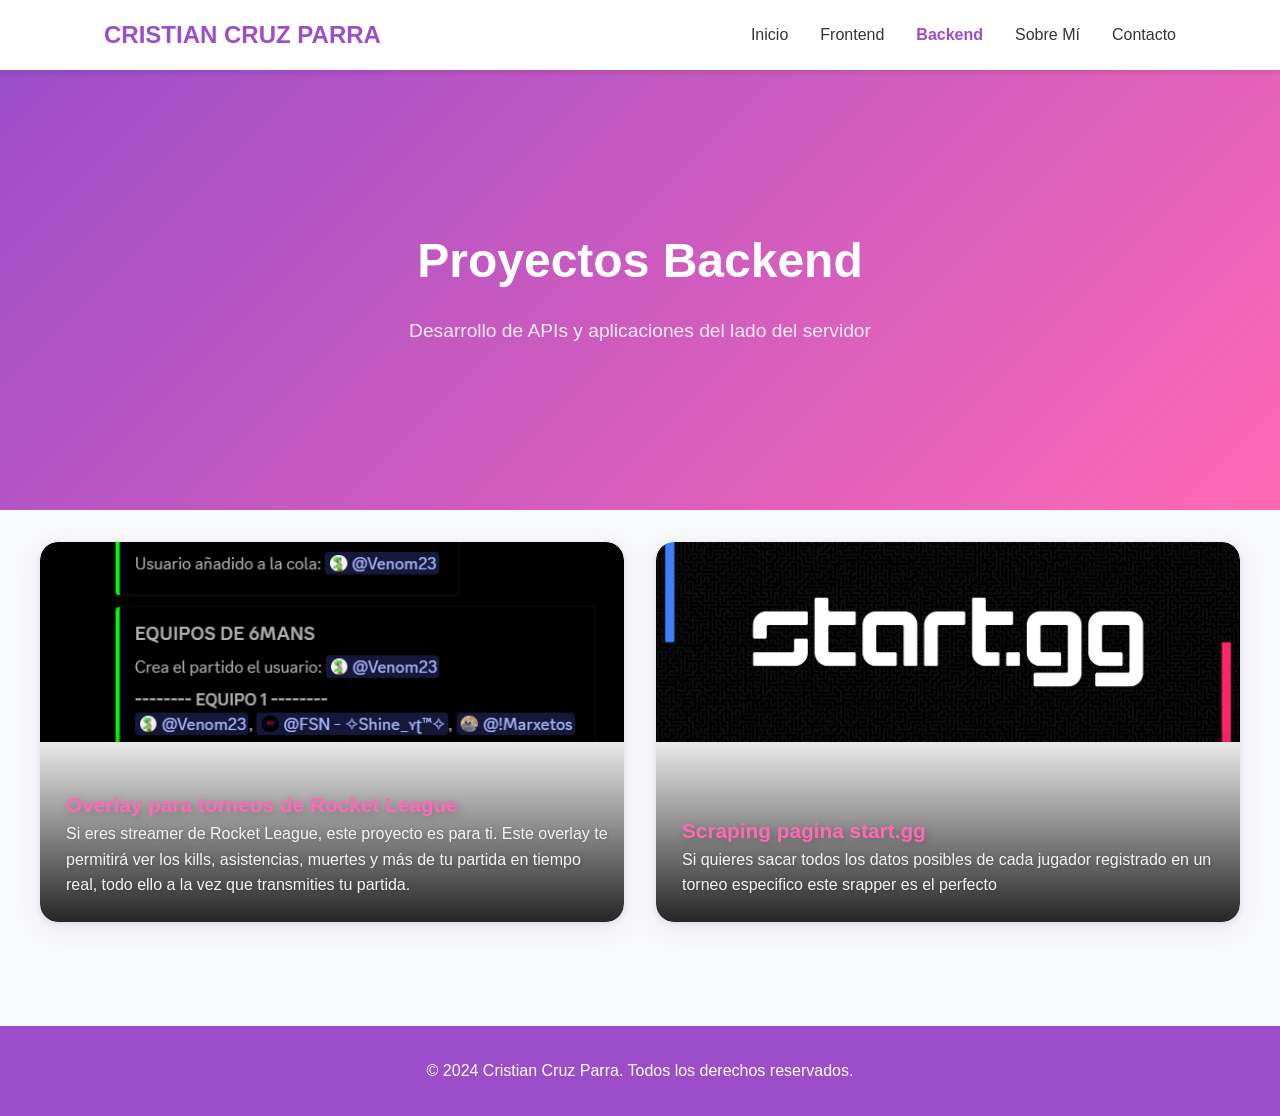
==== backend.html @ 04b042a1 "Potofolio" ====
<!DOCTYPE html>
<html lang="es">
<head>
    <meta charset="UTF-8">
    <meta name="viewport" content="width=device-width, initial-scale=1.0">
    <title>Proyectos Backend - Cristian Cruz Parra</title>
    <link rel="stylesheet" href="styles.css">
    <link rel="stylesheet" href="https://cdnjs.cloudflare.com/ajax/libs/font-awesome/6.0.0/css/all.min.css">
</head>
<body>
    <header>
        <nav>
            <div class="logo">CRISTIAN CRUZ PARRA</div>
            <ul class="nav-links">
                <li><a href="index.html">Inicio</a></li>
                <li><a href="frontend.html">Frontend</a></li>
                <li><a href="backend.html" class="active">Backend</a></li>
                <li><a href="index.html#sobre-mi">Sobre Mí</a></li>
                <li><a href="index.html#contacto">Contacto</a></li>
            </ul>
        </nav>
    </header>

    <section class="projects-hero">
        <h1>Proyectos Backend</h1>
        <p>Desarrollo de APIs y aplicaciones del lado del servidor</p>
    </section>

     <section class="projects">
        <div class="project-grid">
            <a href="proyecto-6mans.html" class="project-card">
                <img src="img/6mans.png" alt="">
                <video class="video-background" autoplay loop muted playsinline>
                    <!-- <source src="videos/overlay.mp4" type="video/mp4"> -->
                     <img src="img/6mans.png" alt="">
                </video>
                <div class="content-overlay">
                    <h3>Overlay para torneos de Rocket League</h3>
                    <p>Si eres streamer de Rocket League, este proyecto es para ti. Este overlay te permitirá ver los kills, asistencias, muertes y más de tu partida en tiempo real, todo ello a la vez que transmities tu partida.</p>
                </div>
            </a>
            <a href="proyecto-start-gg.html" class="project-card">
                <img src="img/1200px-Startgg_logo.webp" alt="">
                <video class="video-background" autoplay loop muted playsinline>
                    <source src="videos/portfolio-preview.mp4" type="video/mp4">
                </video>
                <div class="content-overlay">
                    <h3>Scraping pagina start.gg</h3>
                    <p>Si quieres sacar todos los datos posibles de cada jugador registrado en un torneo especifico este srapper es el perfecto</p>
                </div>
            </a>
        </div>
    </section>

    <footer>
        <p>&copy; 2024 Cristian Cruz Parra. Todos los derechos reservados.</p>
    </footer>

    <script src="script.js"></script>
</body>
</html>
---- styles.css ----
:root {
    --primary-color: #9b4dca;
    --secondary-color: #ff69b4;
    --background-color: #f8f9fa;
    --text-color: #333;
    --white: #ffffff;
}

* {
    margin: 0;
    padding: 0;
    box-sizing: border-box;
}

html {
    scroll-behavior: smooth;
}

body {
    font-family: 'Segoe UI', Tahoma, Geneva, Verdana, sans-serif;
    line-height: 1.6;
    color: var(--text-color);
    background-color: var(--background-color);
}

/* Header y Navegación */
header {
    background-color: var(--white);
    box-shadow: 0 2px 5px rgba(0,0,0,0.1);
    position: fixed;
    width: 100%;
    top: 0;
    z-index: 1000;
}

nav {
    display: flex;
    justify-content: space-between;
    align-items: center;
    padding: 1rem 5%;
    max-width: 1200px;
    margin: 0 auto;
}

.logo {
    font-size: 1.5rem;
    font-weight: bold;
    color: var(--primary-color);
}

.nav-links {
    display: flex;
    list-style: none;
    gap: 2rem;
}

.nav-links a {
    text-decoration: none;
    color: var(--text-color);
    font-weight: 500;
    transition: color 0.3s ease;
}

.nav-links a:hover {
    color: var(--primary-color);
}

/* Sección Hero */
.hero {
    height: 100vh;
    display: flex;
    align-items: center;
    justify-content: center;
    text-align: center;
    background: linear-gradient(135deg, var(--primary-color), var(--secondary-color));
    color: var(--white);
    padding: 0 1rem;
}

.hero-content {
    display: flex;
    flex-direction: column;
    align-items: center;
    gap: 1rem;
}

.profile-avatar {
    width: 200px;
    height: 200px;
    border-radius: 50%;
    border: 4px solid var(--white);
    box-shadow: 0 0 20px rgba(0,0,0,0.2);
    margin-bottom: 1rem;
    object-fit: cover;
}

.hero-content h1 {
    font-size: 3rem;
    margin-bottom: 1rem;
}

.hero-content h2 {
    font-size: 1.5rem;
    margin-bottom: 1rem;
    opacity: 0.9;
}

.cta-button {
    display: inline-block;
    padding: 1rem 2rem;
    background-color: var(--white);
    color: var(--primary-color);
    text-decoration: none;
    border-radius: 5px;
    font-weight: bold;
    transition: transform 0.3s ease;
}

.cta-button:hover {
    transform: translateY(-3px);
}

/* Secciones Generales */
section {
    padding: 5rem 1rem;
}

section h2 {
    text-align: center;
    font-size: 2.5rem;
    margin-bottom: 3rem;
    color: #2d1414
}

/* Sobre Mí */
.about {
    background-color: var(--white);
}

.about-content {
    max-width: 800px;
    margin: 0 auto;
    text-align: center;
}

/* Proyectos */
.project-grid {
    display: grid;
    grid-template-columns: repeat(auto-fit, minmax(300px, 1fr));
    gap: 2rem;
    max-width: 1200px;
    margin: 0 auto;
}

/* Tarjetas frontend visualmente mejoradas */
.project-card {
    position: relative;
    display: flex;
    flex-direction: column;
    justify-content: flex-end;
    min-height: 380px;
    background: var(--white);
    border-radius: 18px;
    overflow: hidden;
    box-shadow: 0 6px 24px rgba(155,77,202,0.10), 0 1.5px 6px rgba(0,0,0,0.08);
    transition: transform 0.3s cubic-bezier(.4,2,.6,1), box-shadow 0.3s;
    margin-bottom: 1.5rem;
    text-decoration: none;
}

.project-card img {
    width: 100%;
    height: 200px;
    object-fit: cover;
    display: block;
    border-top-left-radius: 18px;
    border-top-right-radius: 18px;
    position: absolute;
    top: 0;
    left: 0;
    z-index: 0;
}

.project-card .video-background {
    position: absolute;
    top: 0;
    left: 0;
    width: 100%;
    height: 200px;
    object-fit: cover;
    z-index: 1;
    opacity: 0.7;
    border-top-left-radius: 18px;
    border-top-right-radius: 18px;
    pointer-events: none;
}

.project-card .content-overlay {
    position: relative;
    z-index: 2;
    background: linear-gradient(to bottom, rgba(0,0,0,0) 0%, rgba(0,0,0,0.85) 100%);
    min-height: 200px;
    display: flex;
    flex-direction: column;
    justify-content: flex-end;
    padding: 1.2rem 1rem 1rem 1rem;
    color: var(--white);
    border-bottom-left-radius: 18px;
    border-bottom-right-radius: 18px;
}

.project-card h3 {
    font-size: 1.3rem;
    color: var(--secondary-color);
    /* margin: 0 0 0.3rem 0; */
    text-shadow: 2px 2px 8px rgba(0,0,0,0.25);
    margin-left: 10px;
    margin-top: 20px;
}

.project-card p {
    font-size: 1rem;
    color: #f3f3f3;
    margin: 0 0 0.5rem 0;
    text-shadow: 1px 1px 4px rgba(0,0,0,0.18);
    margin-left: 10px;
}

.project-card:hover {
    transform: translateY(-10px) scale(1.03);
    box-shadow: 0 12px 32px rgba(155,77,202,0.18), 0 3px 12px rgba(0,0,0,0.12);
}

@media (max-width: 900px) {
    .project-grid {
        grid-template-columns: 1fr;
    }
    .project-card {
        min-height: 320px;
    }
    .project-card img, .project-card .video-background {
        height: 160px;
    }
    .project-card .content-overlay {
        min-height: 160px;
    }
}

.project-links {
    display: flex;
    gap: 1rem;
    justify-content: center;
}

.btn-github, .btn-demo {
    display: inline-flex;
    align-items: center;
    gap: 0.5rem;
    padding: 0.8rem 1.5rem;
    border-radius: 5px;
    text-decoration: none;
    font-weight: bold;
    transition: transform 0.3s ease;
}

.btn-github {
    background: var(--primary-color);
    color: var(--white);
}

.btn-demo {
    background: var(--secondary-color);
    color: var(--white);
}

.btn-github:hover, .btn-demo:hover {
    transform: translateY(-3px);
}

.project-content {
    display: grid;
    grid-template-columns: 1fr 1fr;
    gap: 2rem;
}

.project-video {
    width: 100%;
    border-radius: 10px;
    overflow: hidden;
    box-shadow: 0 3px 10px rgba(0,0,0,0.1);
}

.project-video video {
    width: 100%;
    display: block;
}

.project-info {
    padding: 1rem;
}

.project-info h2 {
    color: var(--primary-color);
    margin: 1.5rem 0 1rem;
}

.project-info h2:first-child {
    margin-top: 0;
}

.project-info ul {
    list-style: none;
    padding: 0;
}

.project-info li {
    margin-bottom: 0.5rem;
    padding-left: 1.5rem;
    position: relative;
}

.project-info li::before {
    content: "•";
    color: var(--secondary-color);
    position: absolute;
    left: 0;
}

.tech-stack {
    display: flex;
    flex-wrap: wrap;
    gap: 0.5rem;
}

.tech-item {
    background: var(--primary-color);
    color: var(--white);
    padding: 0.5rem 1rem;
    border-radius: 20px;
    font-size: 0.9rem;
}

/* Habilidades */
.skills-grid {
    display: grid;
    grid-template-columns: repeat(auto-fit, minmax(250px, 1fr));
    gap: 2rem;
    max-width: 1200px;
    margin: 0 auto;
}

.skill-category {
    background: var(--white);
    padding: 2rem;
    border-radius: 10px;
    box-shadow: 0 3px 10px rgba(0,0,0,0.1);
}

.skill-category h3 {
    color: var(--primary-color);
    margin-bottom: 1rem;
}

.skill-category ul {
    list-style: none;
}

.skill-category li {
    margin-bottom: 0.5rem;
    padding-left: 1.5rem;
    position: relative;
}

.skill-category li::before {
    content: "•";
    color: var(--secondary-color);
    position: absolute;
    left: 0;
}

/* Contacto */
.contact {
    background-color: var(--white);
}

.contact-content {
    max-width: 600px;
    margin: 0 auto;
}

#contact-form {
    display: flex;
    flex-direction: column;
    gap: 1rem;
}

#contact-form input,
#contact-form textarea {
    padding: 1rem;
    border: 2px solid #eee;
    border-radius: 5px;
    font-size: 1rem;
}

#contact-form textarea {
    min-height: 150px;
    resize: vertical;
}

.submit-button {
    background: linear-gradient(135deg, var(--primary-color), var(--secondary-color));
    color: var(--white);
    padding: 1rem;
    border: none;
    border-radius: 5px;
    font-size: 1rem;
    cursor: pointer;
    transition: transform 0.3s ease;
}

.submit-button:hover {
    transform: translateY(-3px);
}

.social-links {
    display: flex;
    justify-content: center;
    gap: 2rem;
    margin-top: 2rem;
}

.social-links a {
    color: var(--primary-color);
    font-size: 1.5rem;
    transition: color 0.3s ease;
}

.social-links a:hover {
    color: var(--secondary-color);
}

/* Footer */
footer {
    background-color: var(--primary-color);
    color: var(--white);
    text-align: center;
    padding: 2rem;
}

/* Carrusel de imágenes para proyectos */
.carousel {
    position: relative;
    width: 100%;
    max-width: 500px;
    margin: 0 auto 1.5rem auto;
    display: flex;
    align-items: center;
    justify-content: center;
    height: 280px;
}
.carousel-track {
    width: 100%;
    height: 100%;
    display: flex;
    overflow: hidden;
    position: relative;
    border-radius: 18px;
    box-shadow: 0 4px 16px rgba(0,0,0,0.10);
    background: #fff;
}
.carousel-img {
    min-width: 100%;
    height: 100%;
    object-fit: cover;
    opacity: 0;
    transition: opacity 0.4s;
    position: absolute;
    top: 0; left: 0;
    border-radius: 18px;
    z-index: 1;
}
.carousel-img.active {
    opacity: 1;
    z-index: 2;
}
.carousel-btn {
    background: rgba(155,77,202,0.8);
    border: none;
    color: #fff;
    font-size: 1.5rem;
    border-radius: 50%;
    width: 40px;
    height: 40px;
    display: flex;
    align-items: center;
    justify-content: center;
    cursor: pointer;
    position: absolute;
    top: 50%;
    transform: translateY(-50%);
    z-index: 3;
    transition: background 0.2s;
}
.carousel-btn:hover {
    background: var(--secondary-color);
}
.carousel-btn.prev {
    left: 10px;
}
.carousel-btn.next {
    right: 10px;
}
@media (max-width: 600px) {
    .carousel {
        max-width: 100%;
        height: 180px;
    }
}

/* Responsive */
@media (max-width: 768px) {
    .nav-links {
        display: none;
    }
    
    .hero-content h1 {
        font-size: 2rem;
    }
    
    .hero-content h2 {
        font-size: 1.2rem;
    }
    
    section {
        padding: 3rem 1rem;
    }
    
    section h2 {
        font-size: 2rem;
    }
    
    .project-content {
        grid-template-columns: 1fr;
    }
    
    .project-header h1 {
        font-size: 2rem;
    }
    
    .project-links {
        flex-direction: column;
    }
}

/* Páginas de Proyectos */
.projects-hero {
    height: 50vh;
    display: flex;
    flex-direction: column;
    align-items: center;
    justify-content: center;
    text-align: center;
    background: linear-gradient(135deg, var(--primary-color), var(--secondary-color));
    color: var(--white);
    padding: 0 1rem;
    margin-top: 60px;
}

.projects-hero h1 {
    font-size: 3rem;
    margin-bottom: 1rem;
}

.projects-hero p {
    font-size: 1.2rem;
    opacity: 0.9;
}

/* Navegación activa */
.nav-links a.active {
    color: var(--primary-color);
    font-weight: bold;
}

/* Ajustes para la página de proyectos */
.projects {
    padding-top: 2rem;
}

/* Página de detalle del proyecto */
.project-detail {
    padding: 120px 2rem 2rem;
    max-width: 1200px;
    margin: 0 auto;
}

.project-header {
    text-align: center;
    margin-bottom: 3rem;
}

.project-header h1 {
    font-size: 2.5rem;
    color: var(--primary-color);
    margin-bottom: 1rem;
}

.project-links {
    display: flex;
    gap: 1rem;
    justify-content: center;
}

.btn-github, .btn-demo {
    display: inline-flex;
    align-items: center;
    gap: 0.5rem;
    padding: 0.8rem 1.5rem;
    border-radius: 5px;
    text-decoration: none;
    font-weight: bold;
    transition: transform 0.3s ease;
}

.btn-github {
    background: var(--primary-color);
    color: var(--white);
}

.btn-demo {
    background: var(--secondary-color);
    color: var(--white);
}

.btn-github:hover, .btn-demo:hover {
    transform: translateY(-3px);
}

.project-content {
    display: grid;
    grid-template-columns: 1fr 1fr;
    gap: 2rem;
}

.project-video {
    width: 100%;
    border-radius: 10px;
    overflow: hidden;
    box-shadow: 0 3px 10px rgba(0,0,0,0.1);
}

.project-video video {
    width: 100%;
    display: block;
}

.project-info {
    padding: 1rem;
}

.project-info h2 {
    color: var(--primary-color);
    margin: 1.5rem 0 1rem;
}

.project-info h2:first-child {
    margin-top: 0;
}

.project-info ul {
    list-style: none;
    padding: 0;
}

.project-info li {
    margin-bottom: 0.5rem;
    padding-left: 1.5rem;
    position: relative;
}

.project-info li::before {
    content: "•";
    color: var(--secondary-color);
    position: absolute;
    left: 0;
}

.tech-stack {
    display: flex;
    flex-wrap: wrap;
    gap: 0.5rem;
}

.tech-item {
    background: var(--primary-color);
    color: var(--white);
    padding: 0.5rem 1rem;
    border-radius: 20px;
    font-size: 0.9rem;
}

@media (max-width: 768px) {
    .project-content {
        grid-template-columns: 1fr;
    }
    
    .project-header h1 {
        font-size: 2rem;
    }
    
    .project-links {
        flex-direction: column;
    }
}
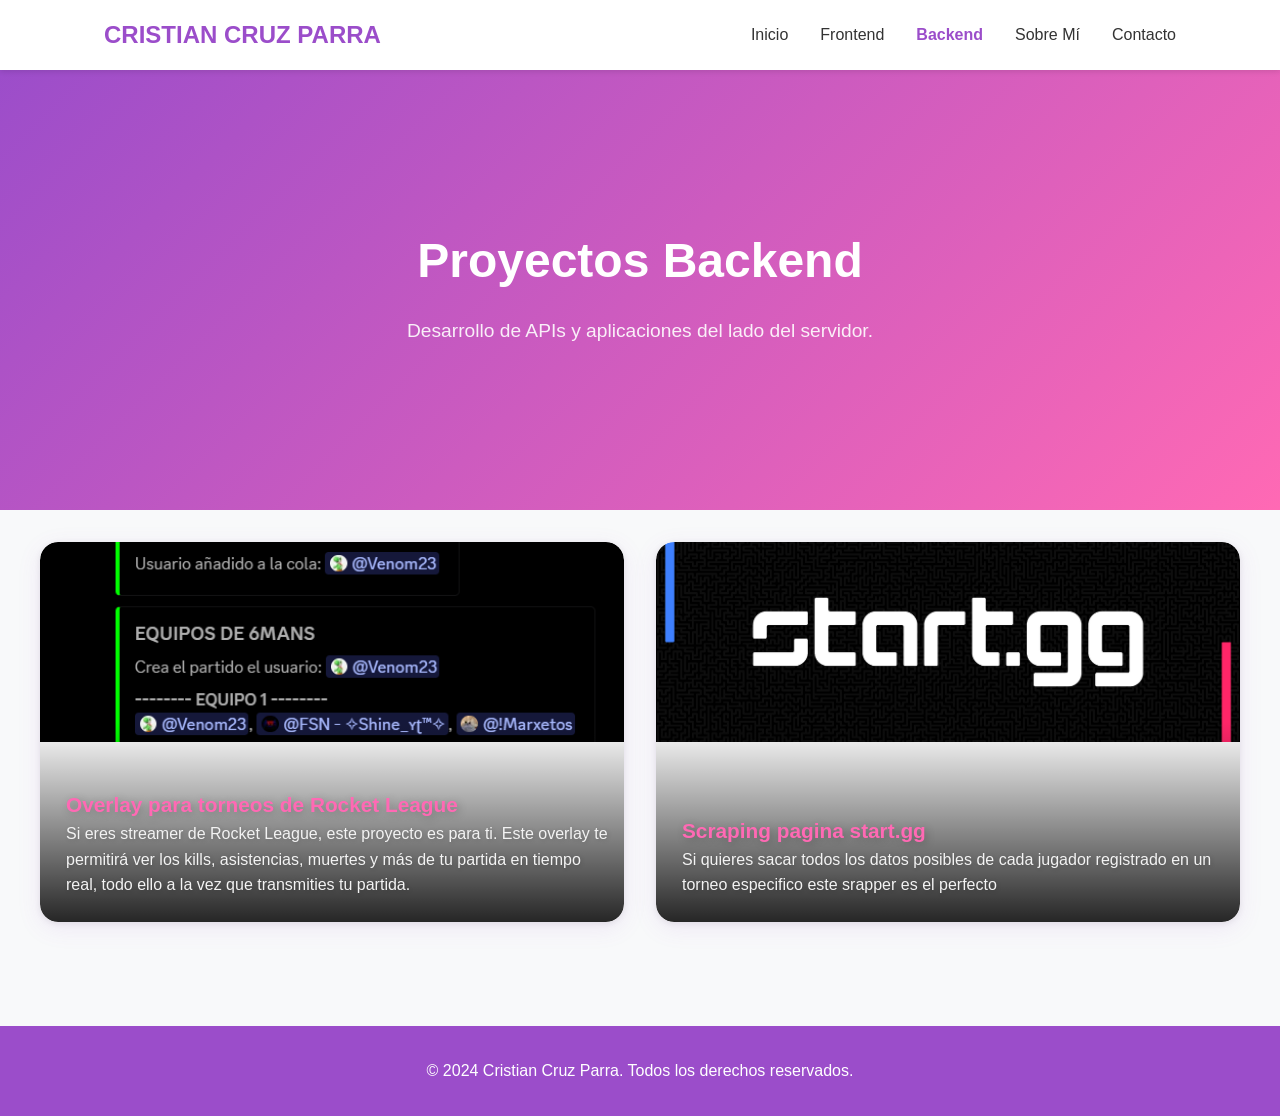
==== commit 1b91f2ab: "." ====
--- a/backend.html
+++ b/backend.html
@@ -23,7 +23,7 @@
 
     <section class="projects-hero">
         <h1>Proyectos Backend</h1>
-        <p>Desarrollo de APIs y aplicaciones del lado del servidor</p>
+        <p>Desarrollo de APIs y aplicaciones del lado del servidor.</p>
     </section>
 
      <section class="projects">
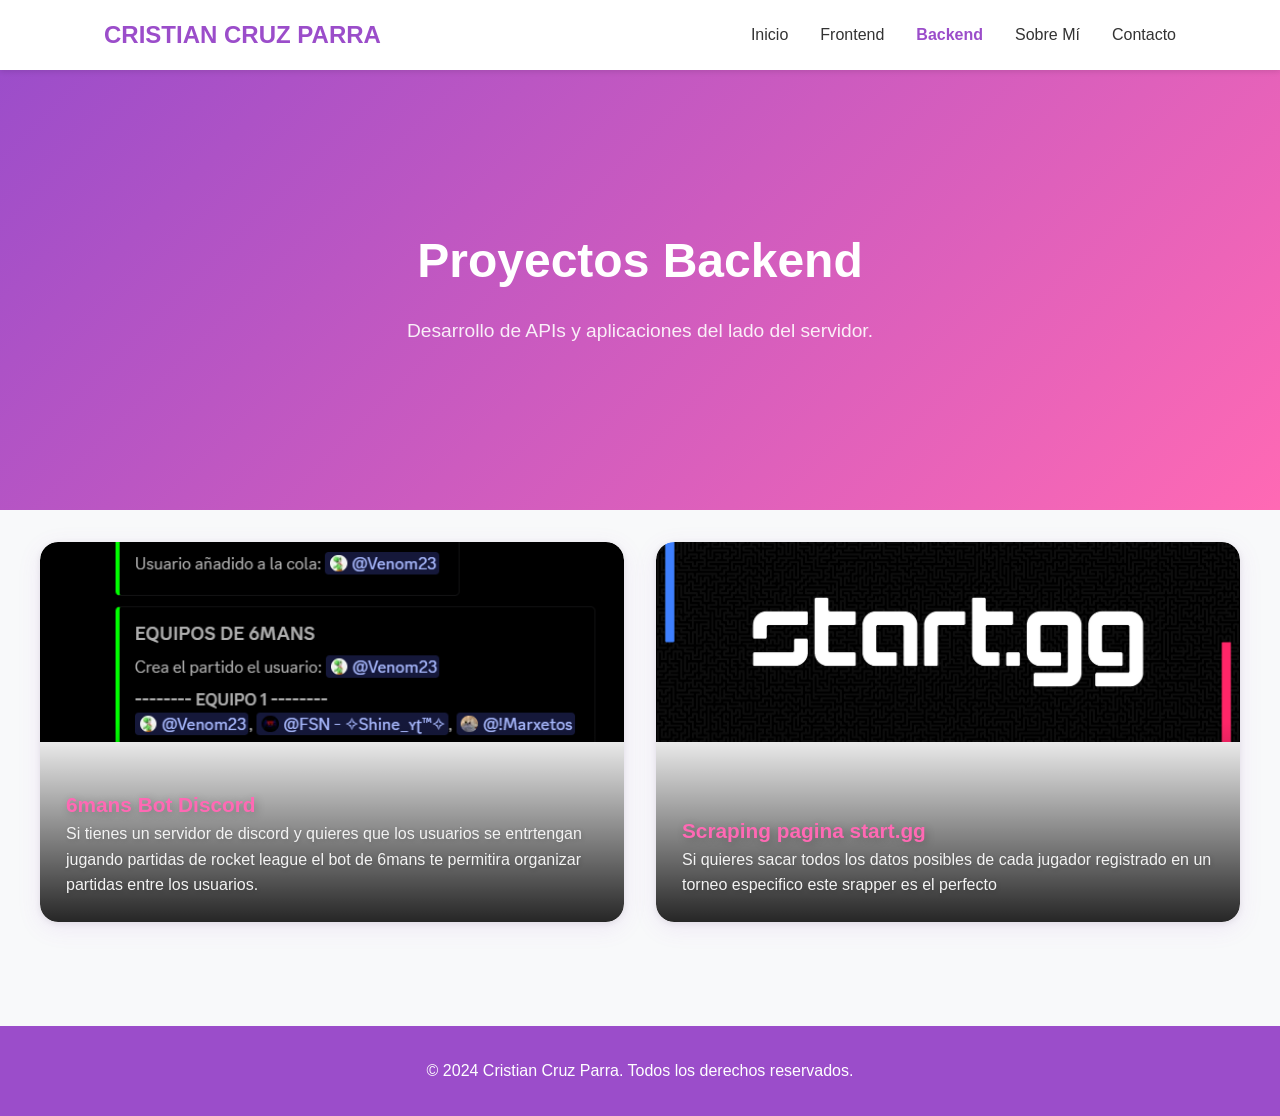
==== commit 1585417e: "Frontend 1 proyecto mas" ====
--- a/backend.html
+++ b/backend.html
@@ -35,8 +35,8 @@
                      <img src="img/6mans.png" alt="">
                 </video>
                 <div class="content-overlay">
-                    <h3>Overlay para torneos de Rocket League</h3>
-                    <p>Si eres streamer de Rocket League, este proyecto es para ti. Este overlay te permitirá ver los kills, asistencias, muertes y más de tu partida en tiempo real, todo ello a la vez que transmities tu partida.</p>
+                    <h3>6mans Bot Discord</h3>
+                    <p>Si tienes un servidor de discord y quieres que los usuarios se entrtengan jugando partidas de rocket league el bot de 6mans te permitira organizar partidas entre los usuarios.</p>
                 </div>
             </a>
             <a href="proyecto-start-gg.html" class="project-card">
